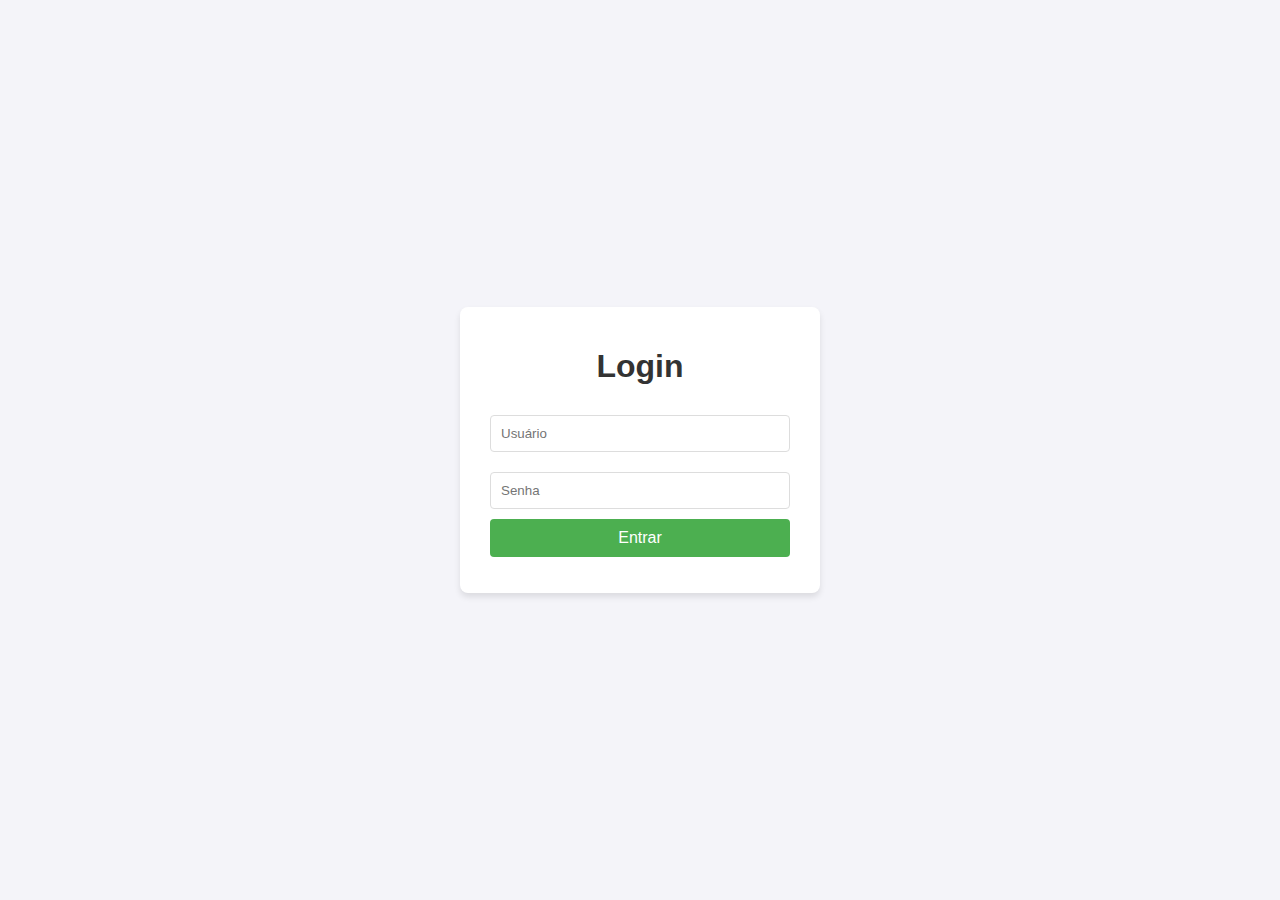
==== main.html @ ca681ab0 "Create main.html" ====
<!DOCTYPE html>
<html lang="pt-BR">
<head>
    <meta charset="UTF-8">
    <meta name="viewport" content="width=device-width, initial-scale=1.0">
    <title>Área do Usuário</title>
    <style>
        body {
            font-family: Arial, sans-serif;
            background-color: #f4f4f9;
            margin: 0;
            padding: 20px;
        }
        .container {
            max-width: 800px;
            margin: 0 auto;
            background: white;
            padding: 20px;
            border-radius: 8px;
            box-shadow: 0 4px 6px rgba(0, 0, 0, 0.1);
        }
        h1 {
            color: #333;
            text-align: center;
        }
        .user-info {
            margin-bottom: 20px;
            padding: 10px;
            background: #f9f9f9;
            border-radius: 4px;
        }
        textarea {
            width: 100%;
            height: 150px;
            padding: 10px;
            margin: 10px 0;
            border: 1px solid #ddd;
            border-radius: 4px;
            box-sizing: border-box;
        }
        button {
            padding: 10px 15px;
            background-color: #4CAF50;
            color: white;
            border: none;
            border-radius: 4px;
            cursor: pointer;
            font-size: 16px;
        }
        button:hover {
            background-color: #45a049;
        }
        .logout-btn {
            background-color: #f44336;
        }
        .logout-btn:hover {
            background-color: #d32f2f;
        }
    </style>
</head>
<body>
    <div class="container">
        <h1>Bem-vindo, <span id="username-display"></span>!</h1>
        
        <div class="user-info">
            <h2>Suas Anotações</h2>
            <textarea id="user-notes" placeholder="Digite suas anotações aqui..."></textarea>
            <button onclick="saveNotes()">Salvar Anotações</button>
        </div>
        
        <button class="logout-btn" onclick="logout()">Sair</button>
    </div>

    <script>
        // Verificar se o usuário está logado
        const currentUser = localStorage.getItem('currentUser');
        if (!currentUser) {
            window.location.href = 'index.html';
        }

        document.getElementById('username-display').textContent = currentUser;

        // Carregar anotações do usuário
        loadUserNotes();

        async function loadUserNotes() {
            try {
                // Usamos o GitHub Gists como um "banco de dados" simples
                // Cada usuário terá um Gist com suas anotações
                // Você precisará criar um token de acesso pessoal do GitHub
                // e substituir abaixo
                const gistId = localStorage.getItem(`gistId_${currentUser}`);
                
                if (gistId) {
                    const response = await fetch(`https://api.github.com/gists/${gistId}`);
                    if (response.ok) {
                        const gist = await response.json();
                        const notes = gist.files['notes.txt'].content;
                        document.getElementById('user-notes').value = notes;
                    }
                }
            } catch (error) {
                console.error('Erro ao carregar anotações:', error);
            }
        }

        async function saveNotes() {
            try {
                const notes = document.getElementById('user-notes').value;
                const gistId = localStorage.getItem(`gistId_${currentUser}`);
                const token = 'SEU_TOKEN_DO_GITHUB_AQUI'; // Substitua por seu token GitHub
                
                let response;
                
                if (gistId) {
                    // Atualizar Gist existente
                    response = await fetch(`https://api.github.com/gists/${gistId}`, {
                        method: 'PATCH',
                        headers: {
                            'Authorization': `token ${token}`,
                            'Content-Type': 'application/json'
                        },
                        body: JSON.stringify({
                            files: {
                                'notes.txt': {
                                    content: notes
                                }
                            }
                        })
                    });
                } else {
                    // Criar novo Gist
                    response = await fetch('https://api.github.com/gists', {
                        method: 'POST',
                        headers: {
                            'Authorization': `token ${token}`,
                            'Content-Type': 'application/json'
                        },
                        body: JSON.stringify({
                            description: `Anotações do usuário ${currentUser}`,
                            public: false,
                            files: {
                                'notes.txt': {
                                    content: notes
                                }
                            }
                        })
                    });
                    
                    if (response.ok) {
                        const gist = await response.json();
                        localStorage.setItem(`gistId_${currentUser}`, gist.id);
                    }
                }
                
                if (response.ok) {
                    alert('Anotações salvas com sucesso!');
                } else {
                    alert('Erro ao salvar anotações.');
                }
            } catch (error) {
                console.error('Erro ao salvar anotações:', error);
                alert('Erro ao salvar anotações.');
            }
        }

        function logout() {
            localStorage.removeItem('currentUser');
            window.location.href = 'index.html';
        }
    </script>
</body>
</html>
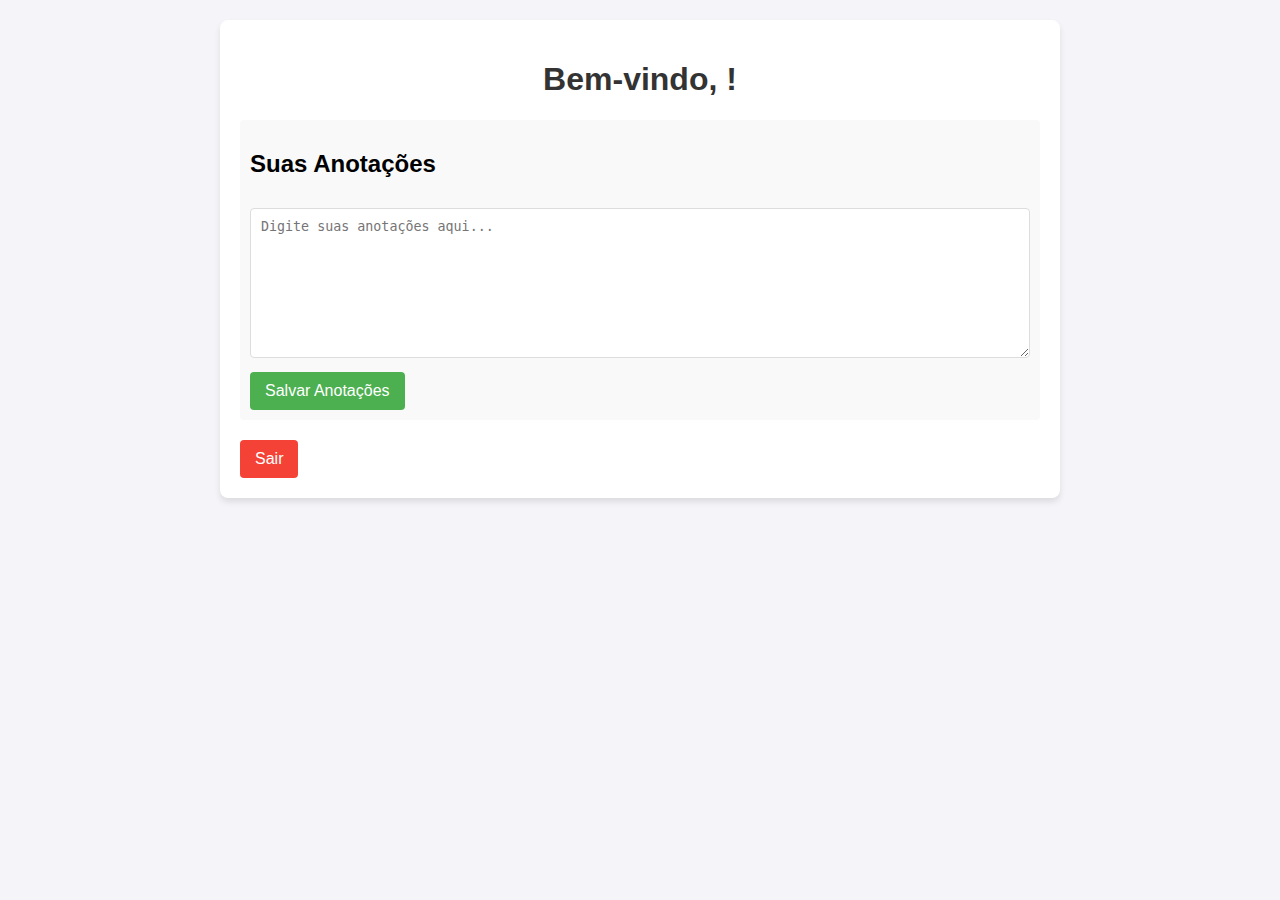
==== commit 201f4300: "Update main.html" ====
--- a/main.html
+++ b/main.html
@@ -80,23 +80,49 @@
 
         document.getElementById('username-display').textContent = currentUser;
 
+        // Token do GitHub (substitua por um novo token após teste)
+        const GITHUB_TOKEN = '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';
+        
         // Carregar anotações do usuário
         loadUserNotes();
 
         async function loadUserNotes() {
             try {
-                // Usamos o GitHub Gists como um "banco de dados" simples
-                // Cada usuário terá um Gist com suas anotações
-                // Você precisará criar um token de acesso pessoal do GitHub
-                // e substituir abaixo
+                // Verifica se já existe um Gist para este usuário
                 const gistId = localStorage.getItem(`gistId_${currentUser}`);
                 
                 if (gistId) {
-                    const response = await fetch(`https://api.github.com/gists/${gistId}`);
+                    const response = await fetch(`https://api.github.com/gists/${gistId}`, {
+                        headers: {
+                            'Authorization': `token ${GITHUB_TOKEN}`
+                        }
+                    });
+                    
                     if (response.ok) {
                         const gist = await response.json();
                         const notes = gist.files['notes.txt'].content;
                         document.getElementById('user-notes').value = notes;
+                    } else {
+                        console.error('Gist não encontrado, criando novo...');
+                    }
+                } else {
+                    // Busca por Gists existentes que possam pertencer ao usuário
+                    const response = await fetch('https://api.github.com/gists', {
+                        headers: {
+                            'Authorization': `token ${GITHUB_TOKEN}`
+                        }
+                    });
+                    
+                    if (response.ok) {
+                        const gists = await response.json();
+                        const userGist = gists.find(g => 
+                            g.files['notes.txt'] && 
+                            g.description.includes(`Anotações do usuário ${currentUser}`));
+                        
+                        if (userGist) {
+                            localStorage.setItem(`gistId_${currentUser}`, userGist.id);
+                            document.getElementById('user-notes').value = userGist.files['notes.txt'].content;
+                        }
                     }
                 }
             } catch (error) {
@@ -108,7 +134,6 @@
             try {
                 const notes = document.getElementById('user-notes').value;
                 const gistId = localStorage.getItem(`gistId_${currentUser}`);
-                const token = 'SEU_TOKEN_DO_GITHUB_AQUI'; // Substitua por seu token GitHub
                 
                 let response;
                 
@@ -117,10 +142,11 @@
                     response = await fetch(`https://api.github.com/gists/${gistId}`, {
                         method: 'PATCH',
                         headers: {
-                            'Authorization': `token ${token}`,
+                            'Authorization': `token ${GITHUB_TOKEN}`,
                             'Content-Type': 'application/json'
                         },
                         body: JSON.stringify({
+                            description: `Anotações do usuário ${currentUser}`,
                             files: {
                                 'notes.txt': {
                                     content: notes
@@ -133,7 +159,7 @@
                     response = await fetch('https://api.github.com/gists', {
                         method: 'POST',
                         headers: {
-                            'Authorization': `token ${token}`,
+                            'Authorization': `token ${GITHUB_TOKEN}`,
                             'Content-Type': 'application/json'
                         },
                         body: JSON.stringify({
@@ -142,32 +168,4 @@
                             files: {
                                 'notes.txt': {
                                     content: notes
-                                }
-                            }
-                        })
-                    });
-                    
-                    if (response.ok) {
-                        const gist = await response.json();
-                        localStorage.setItem(`gistId_${currentUser}`, gist.id);
-                    }
-                }
-                
-                if (response.ok) {
-                    alert('Anotações salvas com sucesso!');
-                } else {
-                    alert('Erro ao salvar anotações.');
-                }
-            } catch (error) {
-                console.error('Erro ao salvar anotações:', error);
-                alert('Erro ao salvar anotações.');
-            }
-        }
-
-        function logout() {
-            localStorage.removeItem('currentUser');
-            window.location.href = 'index.html';
-        }
-    </script>
-</body>
-</html>
+                               
